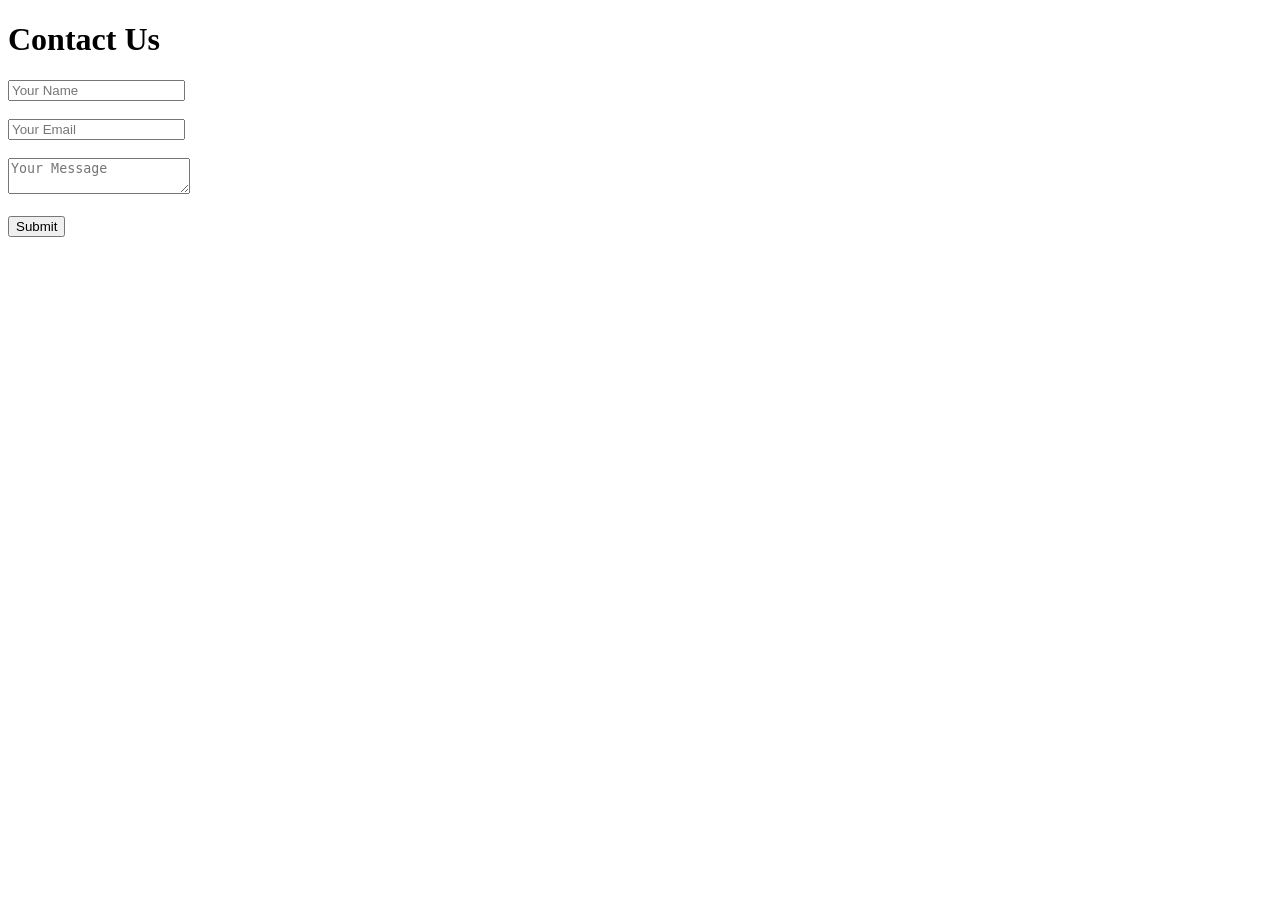
==== index.html @ 78630fa9 "Initial website file" ====
<!DOCTYPE html>
<html>
<head>
  <meta charset="UTF-8">
  <title>Contact Form</title>
</head>
<body>
  <h1>Contact Us</h1>
  <form id="myForm">
    <input type="text" name="name" placeholder="Your Name" required><br><br>
    <input type="email" name="email" placeholder="Your Email" required><br><br>
    <textarea name="message" placeholder="Your Message" required></textarea><br><br>
    <button type="submit">Submit</button>
  </form>

  <script>
    const scriptURL = "https://script.google.com/macros/s/AKfycbyDUADopjXW7i8HAoyvHvW09YBFOJIy5mWFm4ltogUfZOKXr-zihu_3UmdoKM2X0guIOw/exec";
    document.getElementById('myForm').addEventListener('submit', e => {
      e.preventDefault();
      const formData = {
        name: e.target.name.value,
        email: e.target.email.value,
        message: e.target.message.value
      };
      fetch(scriptURL, {
        method: 'POST',
        body: JSON.stringify(formData)
      })
      .then(res => alert("Form submitted successfully!"))
      .catch(err => alert("Error: " + err));
    });
  </script>
</body>
</html>
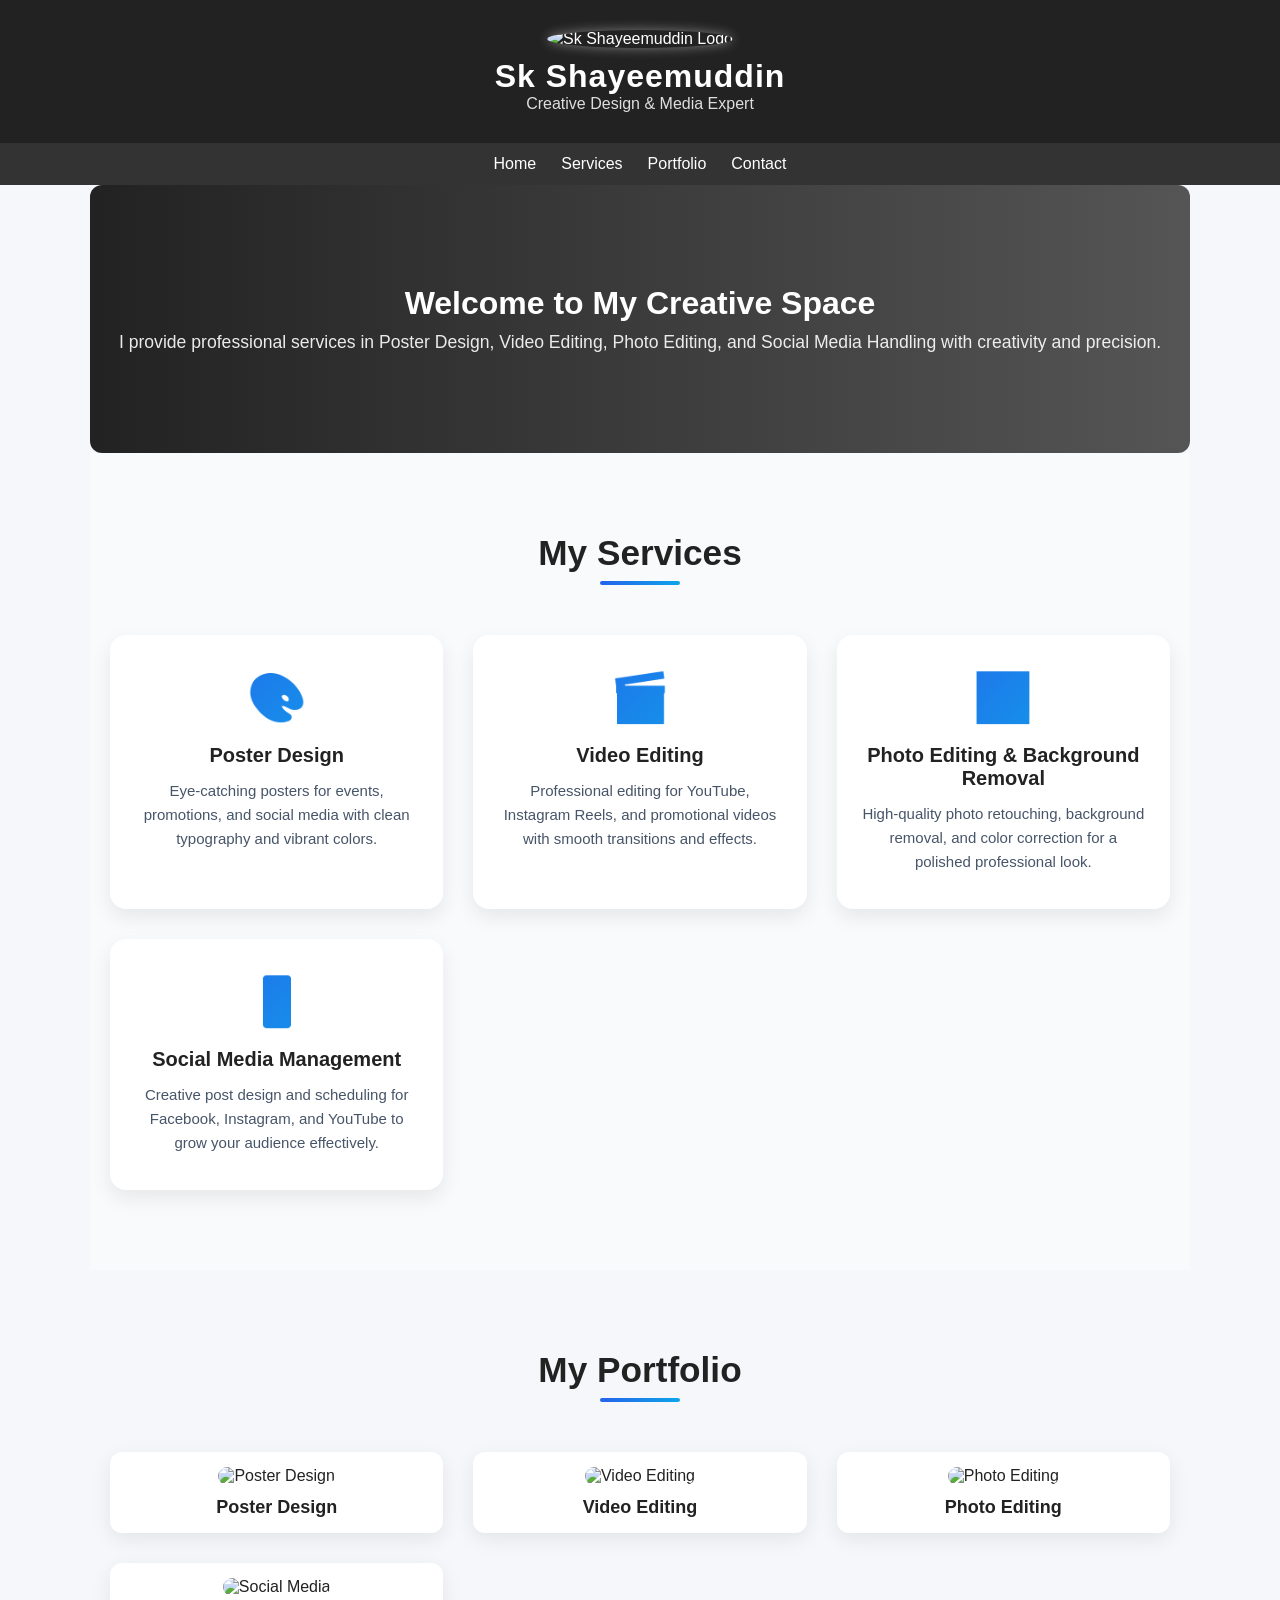
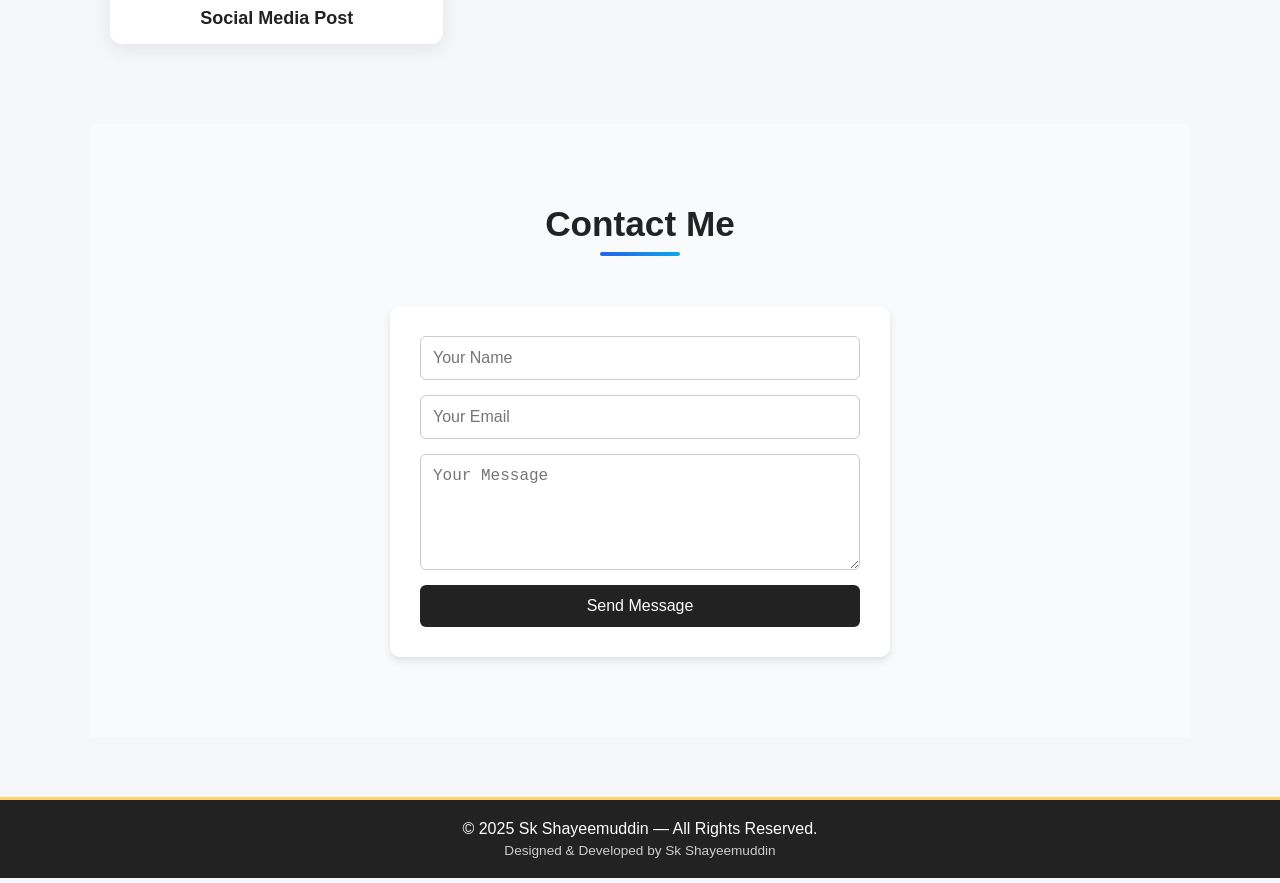
==== commit 112350a7: "added code" ====
--- a/index.html
+++ b/index.html
@@ -1,34 +1,177 @@
 <!DOCTYPE html>
-<html>
+<html lang="en">
 <head>
   <meta charset="UTF-8">
-  <title>Contact Form</title>
+  <meta name="viewport" content="width=device-width, initial-scale=1.0">
+  <title>Sk Shayeemuddin - Creative Design & Media Expert</title>
+  <meta name="description" content="Sk Shayeemuddin — Creative design, photo editing, video editing, poster design & social media handling services.">
+  <style>
+    /* Reset & Base */
+    * { margin:0; padding:0; box-sizing:border-box; scroll-behavior:smooth; }
+    body { font-family:'Poppins', sans-serif; background:#f5f7fa; color:#222; overflow-x:hidden; }
+
+    /* Header */
+    header { background:#222; color:#fff; text-align:center; padding:30px 10px; animation:fadeDown 1.2s ease; }
+    header img { width:120px; border-radius:50%; margin-bottom:10px; box-shadow:0 0 12px rgba(255,255,255,0.4); animation:pop 1.2s ease-in-out; }
+    header h1 { font-size:2rem; letter-spacing:1px; }
+    header p { opacity:0.85; }
+
+    /* Navigation */
+    nav { background:#333; display:flex; justify-content:center; gap:25px; padding:12px 0; animation:fadeUp 1.2s ease; }
+    nav a { color:#fff; text-decoration:none; font-weight:500; transition:0.3s; }
+    nav a:hover { color:#ffd369; transform:scale(1.1); }
+
+    /* Sections */
+    section { padding:60px 20px; max-width:1100px; margin:auto; }
+
+    /* Hero */
+    .hero { text-align:center; background:linear-gradient(to right,#222,#555); color:#fff; padding:100px 20px; border-radius:12px; animation:fadeIn 1.5s ease; }
+    .hero h2 { font-size:2rem; margin-bottom:10px; }
+    .hero p { font-size:1.1rem; opacity:0.9; }
+
+    /* Services Section */
+    .services { text-align:center; padding:80px 20px; background:#f9fafc; }
+    .services h2 { font-size:2.2rem; margin-bottom:50px; position:relative; display:inline-block; color:#222; }
+    .services h2::after { content:''; display:block; width:80px; height:4px; background:linear-gradient(to right,#2563eb,#0ea5e9); margin:8px auto 0; border-radius:2px; }
+
+    .service-list { display:grid; grid-template-columns:repeat(auto-fit,minmax(250px,1fr)); gap:30px; }
+    .service { background:#fff; padding:35px 25px; border-radius:16px; box-shadow:0 8px 20px rgba(0,0,0,0.08); transition:all 0.5s ease; opacity:0; transform:translateY(40px); animation:fadeInUp 0.8s forwards; }
+    .service:nth-child(1){animation-delay:0.2s;}
+    .service:nth-child(2){animation-delay:0.4s;}
+    .service:nth-child(3){animation-delay:0.6s;}
+    .service:nth-child(4){animation-delay:0.8s;}
+    .service:hover { transform:translateY(-12px) scale(1.05); box-shadow:0 15px 40px rgba(37,99,235,0.25); }
+    .service-icon { font-size:48px; background:linear-gradient(135deg,#2563eb,#0ea5e9); -webkit-background-clip:text; -webkit-text-fill-color:transparent; margin-bottom:18px; transition:transform 0.6s; }
+    .service:hover .service-icon { transform:rotate(15deg) scale(1.3); }
+    .service h3 { font-size:20px; margin-bottom:12px; color:#222; transition:color 0.3s; }
+    .service:hover h3 { color:#2563eb; }
+    .service p { font-size:15px; color:#475569; line-height:1.6; }
+
+    /* Portfolio Section */
+    .portfolio { text-align:center; padding:80px 20px; background:#f5f7fa; }
+    .portfolio h2 { font-size:2.2rem; margin-bottom:50px; position:relative; display:inline-block; color:#222; }
+    .portfolio h2::after { content:''; display:block; width:80px; height:4px; background:linear-gradient(to right,#2563eb,#0ea5e9); margin:8px auto 0; border-radius:2px; }
+
+    .portfolio-grid { display:grid; grid-template-columns:repeat(auto-fit,minmax(250px,1fr)); gap:30px; }
+    .portfolio-item { background:#fff; padding:15px; border-radius:12px; box-shadow:0 6px 20px rgba(0,0,0,0.08); transition:all 0.4s ease; opacity:0; transform:translateY(40px); animation:fadeInUp 0.8s forwards; }
+    .portfolio-item:nth-child(1){animation-delay:0.2s;}
+    .portfolio-item:nth-child(2){animation-delay:0.4s;}
+    .portfolio-item:nth-child(3){animation-delay:0.6s;}
+    .portfolio-item:nth-child(4){animation-delay:0.8s;}
+    .portfolio-item img { width:100%; border-radius:10px; transition:0.4s; }
+    .portfolio-item img:hover { transform:scale(1.05); box-shadow:0 12px 30px rgba(37,99,235,0.25); }
+    .portfolio-item h3 { margin-top:12px; font-size:18px; color:#222; }
+
+    /* Contact Section */
+    .contact { display:flex; flex-direction:column; justify-content:center; align-items:center; padding:80px 20px; background:#f9fafc; }
+    .contact h2 { font-size:2.2rem; margin-bottom:50px; text-align:center; position:relative; color:#222; }
+    .contact h2::after { content:''; display:block; width:80px; height:4px; background:linear-gradient(to right,#2563eb,#0ea5e9); margin:8px auto 0; border-radius:2px; }
+
+    .contact-container { width:100%; max-width:500px; }
+    form { display:flex; flex-direction:column; gap:15px; background:#fff; padding:30px; border-radius:10px; box-shadow:0 4px 8px rgba(0,0,0,0.1); animation:fadeIn 1.5s ease; }
+    input, textarea { padding:12px; border:1px solid #ccc; border-radius:6px; font-size:1rem; width:100%; }
+    button { background:#222; color:#fff; border:none; padding:12px; border-radius:6px; cursor:pointer; font-size:1rem; transition:0.3s; }
+    button:hover { background:#444; transform:scale(1.05); }
+
+    /* Footer */
+    footer { text-align:center; background:#222; color:#fff; padding:20px 10px; margin-top:60px; border-top:3px solid #ffd369; }
+    footer p:last-child { font-size:0.85rem; margin-top:5px; color:#ccc; }
+
+    /* Animations */
+    @keyframes fadeIn { from{opacity:0;transform:translateY(30px);} to{opacity:1;transform:translateY(0);} }
+    @keyframes fadeUp { from{opacity:0;transform:translateY(50px);} to{opacity:1;transform:translateY(0);} }
+    @keyframes fadeDown { from{opacity:0;transform:translateY(-40px);} to{opacity:1;transform:translateY(0);} }
+    @keyframes pop { 0%{transform:scale(0.7);opacity:0;}100%{transform:scale(1);opacity:1;} }
+    @keyframes fadeInUp { from{opacity:0;transform:translateY(40px);} to{opacity:1;transform:translateY(0);} }
+
+    /* Responsive */
+    @media (max-width:768px){
+      .service-list, .portfolio-grid { grid-template-columns:repeat(auto-fit,minmax(200px,1fr)); }
+    }
+  </style>
 </head>
 <body>
-  <h1>Contact Us</h1>
-  <form id="myForm">
-    <input type="text" name="name" placeholder="Your Name" required><br><br>
-    <input type="email" name="email" placeholder="Your Email" required><br><br>
-    <textarea name="message" placeholder="Your Message" required></textarea><br><br>
-    <button type="submit">Submit</button>
-  </form>
+  <header>
+    <img src="https://github.com/saim786334/message/blob/main/undefined_Shayeem-digital-hub_.png?raw=true" alt="Sk Shayeemuddin Logo">
+    <h1>Sk Shayeemuddin</h1>
+    <p>Creative Design & Media Expert</p>
+  </header>
 
-  <script>
-    const scriptURL = "https://script.google.com/macros/s/AKfycbyDUADopjXW7i8HAoyvHvW09YBFOJIy5mWFm4ltogUfZOKXr-zihu_3UmdoKM2X0guIOw/exec";
-    document.getElementById('myForm').addEventListener('submit', e => {
-      e.preventDefault();
-      const formData = {
-        name: e.target.name.value,
-        email: e.target.email.value,
-        message: e.target.message.value
-      };
-      fetch(scriptURL, {
-        method: 'POST',
-        body: JSON.stringify(formData)
-      })
-      .then(res => alert("Form submitted successfully!"))
-      .catch(err => alert("Error: " + err));
-    });
-  </script>
+  <nav>
+    <a href="#home">Home</a>
+    <a href="#services">Services</a>
+    <a href="#portfolio">Portfolio</a>
+    <a href="#contact">Contact</a>
+  </nav>
+
+  <section id="home" class="hero">
+    <h2>Welcome to My Creative Space</h2>
+    <p>I provide professional services in Poster Design, Video Editing, Photo Editing, and Social Media Handling with creativity and precision.</p>
+  </section>
+
+  <section id="services" class="services">
+    <h2>My Services</h2>
+    <div class="service-list">
+      <div class="service">
+        <div class="service-icon">🎨</div>
+        <h3>Poster Design</h3>
+        <p>Eye-catching posters for events, promotions, and social media with clean typography and vibrant colors.</p>
+      </div>
+      <div class="service">
+        <div class="service-icon">🎬</div>
+        <h3>Video Editing</h3>
+        <p>Professional editing for YouTube, Instagram Reels, and promotional videos with smooth transitions and effects.</p>
+      </div>
+      <div class="service">
+        <div class="service-icon">🖼️</div>
+        <h3>Photo Editing & Background Removal</h3>
+        <p>High-quality photo retouching, background removal, and color correction for a polished professional look.</p>
+      </div>
+      <div class="service">
+        <div class="service-icon">📱</div>
+        <h3>Social Media Management</h3>
+        <p>Creative post design and scheduling for Facebook, Instagram, and YouTube to grow your audience effectively.</p>
+      </div>
+    </div>
+  </section>
+
+  <section id="portfolio" class="portfolio">
+    <h2>My Portfolio</h2>
+    <div class="portfolio-grid">
+      <div class="portfolio-item">
+        <img src="https://github.com/saim786334/message/blob/main/4rt.jpg?raw=true" alt="Poster Design">
+        <h3>Poster Design</h3>
+      </div>
+      <div class="portfolio-item">
+        <img src="https://github.com/saim786334/message/blob/main/3rd.jpg?raw=true" alt="Video Editing">
+        <h3>Video Editing</h3>
+      </div>
+      <div class="portfolio-item">
+        <img src="https://github.com/saim786334/message/blob/main/1st.jpg?raw=true" alt="Photo Editing">
+        <h3>Photo Editing</h3>
+      </div>
+      <div class="portfolio-item">
+        <img src="https://github.com/saim786334/message/blob/main/2nd.jpg?raw=true" alt="Social Media">
+        <h3>Social Media Post</h3>
+      </div>
+    </div>
+  </section>
+
+  <section id="contact" class="contact">
+    <h2>Contact Me</h2>
+    <div class="contact-container">
+      <form action="https://formspree.io/f/xeorllrl" method="POST">
+        <input type="text" name="name" placeholder="Your Name" required>
+        <input type="email" name="email" placeholder="Your Email" required>
+        <textarea name="message" rows="5" placeholder="Your Message" required></textarea>
+        <button type="submit">Send Message</button>
+      </form>
+    </div>
+  </section>
+
+  <footer>
+    <p>© 2025 Sk Shayeemuddin — All Rights Reserved.</p>
+    <p>Designed & Developed by Sk Shayeemuddin</p>
+  </footer>
 </body>
-</html>+</html>
